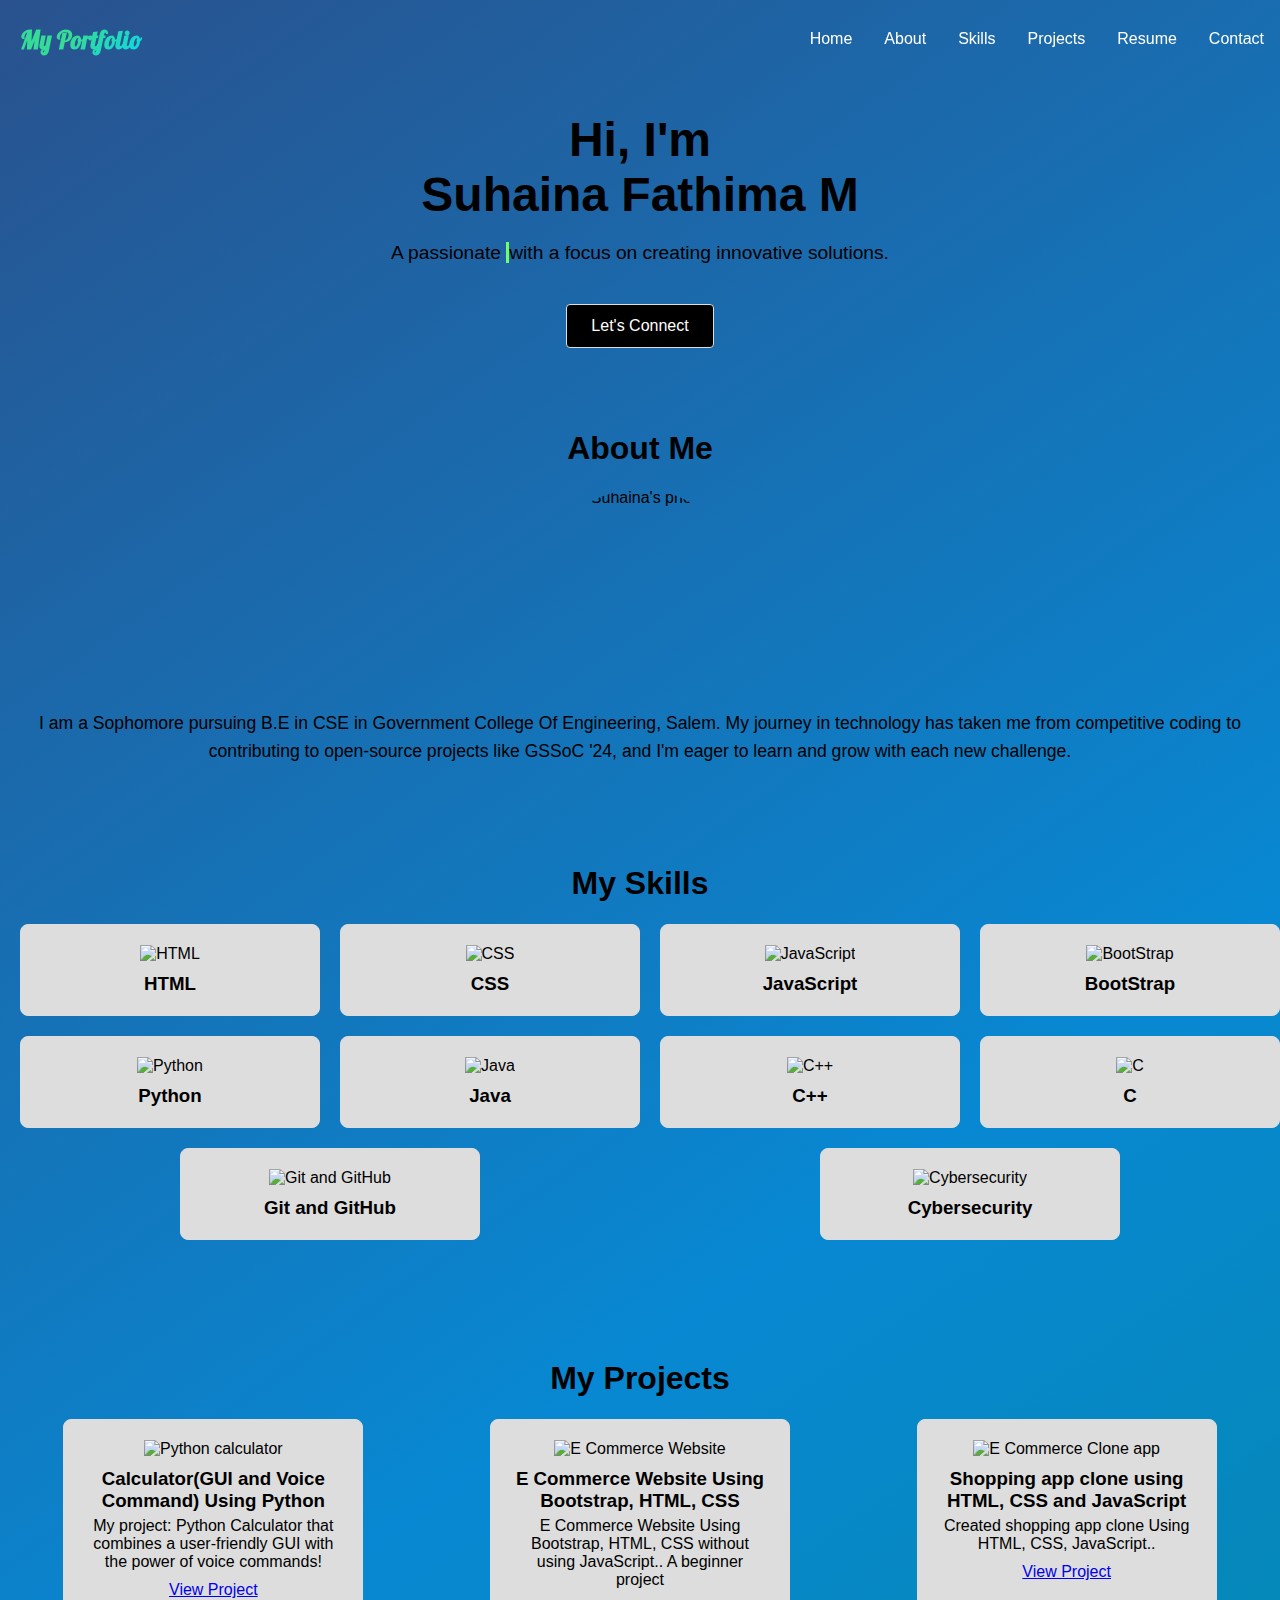
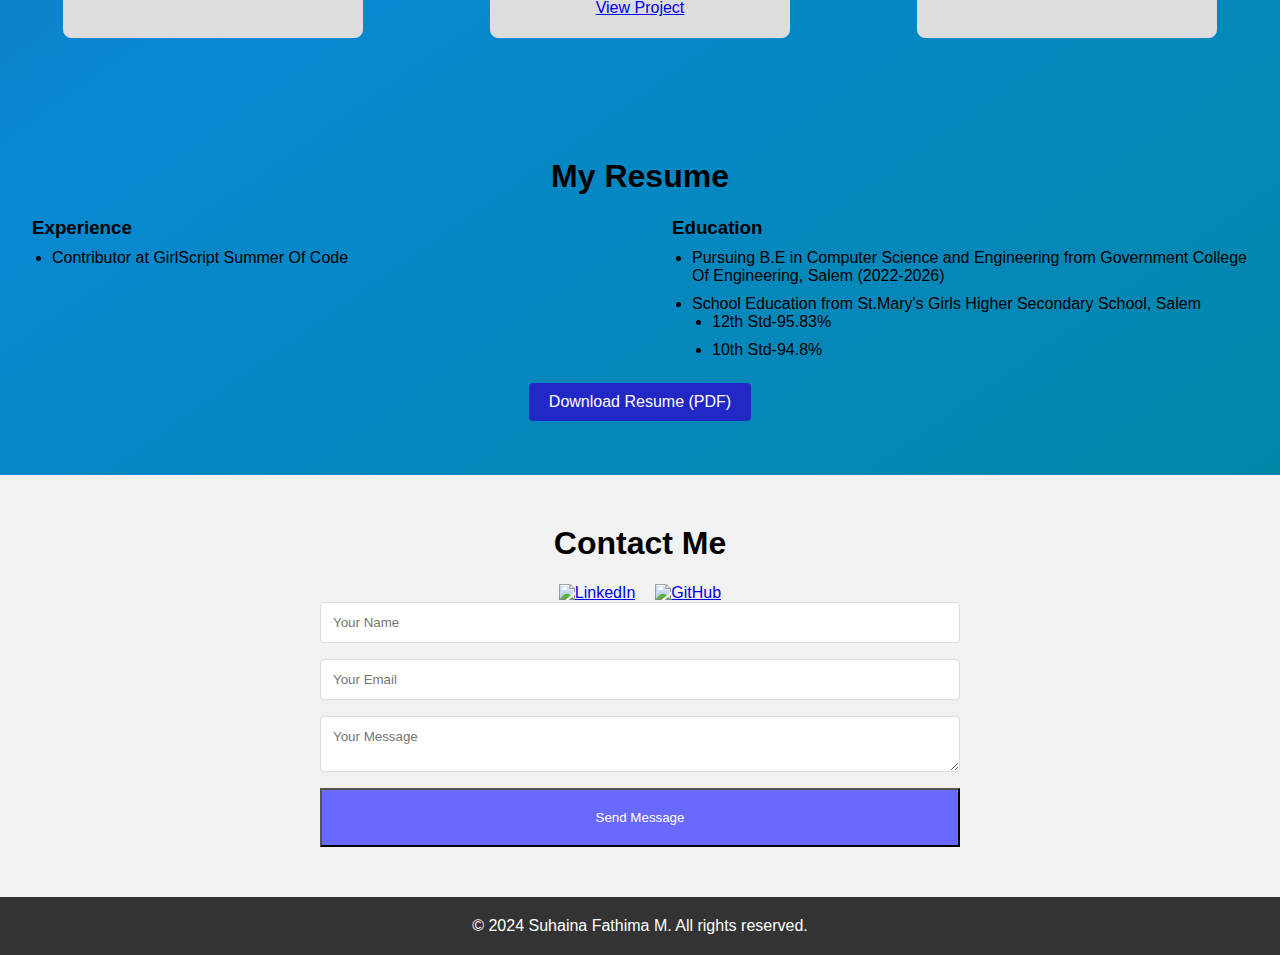
==== index.html @ 5a34ea76 "Add files via upload" ====
<!DOCTYPE html>
<html lang="en">
<head>
    <meta charset="UTF-8">
    <meta name="viewport" content="width=device-width, initial-scale=1.0">
    <link rel="stylesheet" href="style.css">
    <title>My Portfolio</title>
</head>
<body>
    <nav>
        <div class="logo">
            My Portfolio
        </div>
        <div class="navlink">
            <ul>
                <li><a href="#home">Home</a></li>
                <li><a href="#about">About</a></li>
                <li><a href="#skills">Skills</a></li>
                <li><a href="#projects">Projects</a></li>
                <li><a href="#resume">Resume</a></li>
                <li><a href="#contact">Contact</a></li>
            </ul>
        </div>
        <a href="#" class="btn">
            <span class="bar"></span>
            <span class="bar"></span>
            <span class="bar"></span>
        </a>

    </nav>

    <section id="home" class="hero">
        <h1>Hi, I'm <div class="typetext"> Suhaina Fathima M</div> </h1>
        <p>A passionate
                <span class="auto-type"></span>
                
            with a focus on creating innovative solutions.</p>
            <script src="https://unpkg.com/typed.js@2.1.0/dist/typed.umd.js"></script>
            <script>
                var typed = new Typed(".auto-type",{
                    strings:["Web Developer","Python Developer"],
                    typeSpeed:150,
                    backSpeed:150,
                    loop:true,
                    showCursor: false
                })
            </script>
        <a href="#contact" class="butn">Let's Connect</a>
    </section>

    <section id="about" class="about-section">
        <h2>About Me</h2>
        <img src="./images/IMG_20230818_235801-removebg-preview.jpg" alt="Suhaina's photo"> 
        <p>
            I am a Sophomore pursuing B.E in CSE in Government College Of Engineering, Salem. My journey in technology has taken me from competitive coding to contributing to open-source projects like GSSoC '24, and I'm eager to learn and grow with each new challenge.

        </p>
    </section>

    <section id="skills" class="skills-section">
        <h2>My Skills</h2>
        <div class="skills-container">
            <div class="skill-item">
                <img src="https://kinsta.com/wp-content/uploads/2021/03/HTML-5-Badge-Logo.png" alt="HTML">
                <h3>HTML</h3>
            </div>
            <div class="skill-item">
                <img src="https://upload.wikimedia.org/wikipedia/commons/thumb/6/62/CSS3_logo.svg/800px-CSS3_logo.svg.png" alt="CSS">
                <h3>CSS</h3>
            </div>
            <div class="skill-item">
                <img src="https://www.freepnglogos.com/uploads/javascript-png/javascript-logo-transparent-logo-javascript-images-3.png" alt="JavaScript">
                <h3>JavaScript</h3>
            </div>
            <div class="skill-item">
                <img src="https://e7.pngegg.com/pngimages/439/345/png-clipart-bootstrap-logo-thumbnail-tech-companies.png" alt="BootStrap">
                <h3>BootStrap</h3>
            </div>
            <div class="skill-item">
                <img src="https://s3.dualstack.us-east-2.amazonaws.com/pythondotorg-assets/media/community/logos/python-logo-only.png" alt="Python">
                <h3>Python</h3>
            </div>
            <div class="skill-item">
                <img src="https://encrypted-tbn0.gstatic.com/images?q=tbn:ANd9GcQBGPSoU-n_H9DQkW44NJoOMw0jaSaifwkGDIB7THDGfw&s" alt="Java">
                <h3>Java</h3>
            </div>
            <div class="skill-item">
                <img src="https://upload.wikimedia.org/wikipedia/commons/thumb/1/18/ISO_C%2B%2B_Logo.svg/1822px-ISO_C%2B%2B_Logo.svg.png" alt="C++">
                <h3>C++</h3>
            </div>
            <div class="skill-item">
                <img src="https://upload.wikimedia.org/wikipedia/commons/1/19/C_Logo.png" alt="C">
                <h3>C</h3>
            </div>
            <div class="skill-item">
                <img src="https://e7.pngegg.com/pngimages/713/558/png-clipart-computer-icons-pro-git-github-logo-text-logo-thumbnail.png" alt="Git and GitHub">
                <h3>Git and GitHub</h3>
            </div>
            <div class="skill-item">
                <img src="https://cdn.vectorstock.com/i/500p/48/11/cyber-security-logo-with-shield-vector-21344811.jpg" alt="Cybersecurity">
                <h3>Cybersecurity</h3>
            </div>
        </div>

    </section>

    <section id="projects" class="project-section">
        <h2>
            My Projects
        </h2>
        <div class="project-container">
            <div class="project-item">
                <img src="./images/Screenshot 2024-05-18 2039261.png" alt="Python calculator">
                <h3>Calculator(GUI and Voice Command) Using Python</h3>
                <p> My project: Python Calculator that combines a user-friendly GUI with the power of voice commands!</p>
                <a href="https://github.com/SuhainaFathimaM/Calculator-GUI-and-Voice-Command-" class="butn">View Project</a>
            </div>
            <div class="project-item">
                <img src="./images/Screenshot 2024-05-18 2100241.png" alt="E Commerce Website">
                <h3>E Commerce Website Using Bootstrap, HTML, CSS</h3>
                <p> E Commerce Website Using Bootstrap, HTML, CSS without using JavaScript.. A beginner project</p>
                <a href="https://github.com/SuhainaFathimaM/E-Commerce" class="butn">View Project</a>
            </div>
            <div class="project-item">
                <img src="./images/Screenshot 2024-05-18 211050.png" alt="E Commerce Clone app">
                <h3>Shopping app clone using HTML, CSS and JavaScript</h3>
                <p>Created shopping app clone Using HTML, CSS, JavaScript..</p>
                <a href="https://github.com/SuhainaFathimaM/my-App" class="butn">View Project</a>
            </div>
        </div>

    </section>

    <section id="resume" class="resume-section">
        <h2>My Resume</h2>
        <div class="resume-content">
            <div class="resume-column">
                <h3>Experience</h3>
                <ul>
                    <li>Contributor at GirlScript Summer Of Code 
                    </li>
                </ul>
            </div>
            <div class="resume-column">
                <h3>Education</h3>
                <ul>
                    <li>Pursuing B.E in Computer Science and Engineering from Government College Of Engineering, Salem (2022-2026)</li>
                    <li>School Education from St.Mary's Girls Higher Secondary School, Salem 
                        <ul>
                            <li>
                                12th Std-95.83%
                            </li>
                            <li>
                                10th Std-94.8%
                            </li>
                        </ul>
                    </li>
                </ul>
            </div>
        </div>
        <div class="download-button-container"> <a href="https://drive.google.com/file/d/1L2SFb3WixmVPnbJpwz75qmsuZau4795y/view?usp=sharing" download="resume.pdf" class="download-button">Download Resume (PDF)</a> </div> 
    </section>

    <section id="contact" class="contact-section">
        <h2>Contact Me</h2>
        <div class="social-links">
            <a href="https://www.linkedin.com/in/suhaina-fathima-m/" target="_blank"><img src="https://cdn-icons-png.flaticon.com/512/174/174857.png" alt="LinkedIn"></a>
            <a href="https://github.com/SuhainaFathimaM" target="_blank"><img src="https://cdn-icons-png.flaticon.com/512/25/25231.png" alt="GitHub"></a>
        </div>
        <form class="contact-form" action="https://api.web3forms.com/submit" method="POST">
            <input type="hidden" name="access_key" value="09373d24-75a1-4a33-8cbe-cde444681b3e">
            <input type="text" id="name" name="name" placeholder="Your Name" required>
            <input type="email" id="email" name="email" placeholder="Your Email" required>
            <textarea id="message" name="message" placeholder="Your Message" required></textarea>
            <button type="submit">Send Message</button>
        </form>
    </section>

    <footer>
        <p>© 2024 Suhaina Fathima M. All rights reserved.</p>
    </footer>


    <script>
        const btn = document.getElementsByClassName('btn')[0];
        const nav = document.getElementsByClassName('navlink')[0];

        btn.addEventListener('click', () => {
            nav.classList.toggle('active');
        });

    </script>
    
</body>
</html>
---- style.css ----
@import url('https://fonts.googleapis.com/css2?family=Lobster&display=swap');
*{
    font-family: 'Franklin Gothic Medium', 'Arial Narrow', Arial, sans-serif;
    box-sizing: border-box;
    margin: 0;
    padding: 0;
}
body {
    background-image: linear-gradient(to right bottom, #29528e,#0888d2,#008793,#00bf72,#a8eb12);
    background-size: 400% 400%;
    background-attachment: fixed;
    background-repeat: no-repeat;
    animation: animateBg 2s ease infinite;
}
@keyframes animateBg {
    0%{
        background-position: 0%;
    }
    50%{
        background-position: 100%;
    }
    100%{
        background-position: 0%;
    }
    
}
.logo {
    font-size: 25px;
    font-weight: bolder;
    margin-left: 20px;
    color: transparent;            
    font-family:'Lobster',cursive;
    display: flex;
    background: rgb(53, 219, 164);
    background: linear-gradient(140deg,rgb(53, 219, 150) 9%,rgba(0,212,255,1)20%, #ecec5d 60%);
    background-clip: text;
    background-size: 500% 500%;
    animation: textanim 2s ease infinite;
}
@keyframes textanim {
0%{
    background-position: 0%;
}            
50%{
    background-position: 100%;

}
100%{
    background-position: 0%;
}
}
nav{
    display: flex;
    justify-content: space-between;
    align-items: center;
    height: 80px;
    line-height: 80px;
    text-align: center;
    position: sticky;
    top: 0px;
    z-index: 10;
}
nav ul{
    display: flex; 
}
nav ul li{
    list-style: none;
}
.navlink ul li a{
    color: white;
    padding: 0 16px;
    text-decoration: none;
    display: block;
}
li::after{
    content: '';
    margin: auto;
    display: block;
    height: 2px;
    width: 0%;
    background-color: transparent;
    transition: all 0.5s ease;
}
nav ul li:hover::after{
    width: 100%;
    background: black;
}
nav ul li:hover{
    background: rgb(130, 130, 238);
}
.btn{
    position: absolute;
    display: none;
    top: 25px;
    right: 25px;
    width: 35px;
    height: 25px;
    flex-direction: column;
    justify-content: space-between;
}
.bar{
    height: 3px;
    width: 100%;
    background: #fff;

}
.hero{
    
    height: 300px;
    display: flex;
    justify-content: center;
    align-items: center;
    flex-direction: column;
    text-align: center;
    color: #fff;
}
.hero h1{
    font-size: 3rem;
    color: black;
}
.typetext{
    width: 17ch;
    white-space: nowrap;
    overflow: hidden;
    animation: typing 3s steps(17), blink 0.5s step-end infinite alternate;
}
@keyframes typing{
    from{
        width: 0;
    }
}
@keyframes blink{
    50%{
        border: transparent;
    }
}
.hero p{
    font-size: 1.2rem;
    margin-top: 20px;
    margin-bottom: 20px;
    color: black;
}
.auto-type{
    color:#71ff69;
    border-right: 3px solid ;
}
h2{
    font-size: 2rem;
}
.hero .butn{
    background-color: black;
    color: white;
    padding: 12px 24px;
    border: none;
    border-radius: 4px;
    margin-top: 20px;
    text-decoration: none;
    border: 1px solid #ddd;
}
h2::after{
    content: '';
    margin: auto;
    display: block;
    height: 2px;
    width: 0%;
    background-color: transparent;
    transition: all 0.5s ease;
}
h2:hover::after{
    width: 20%;
    background: black;
}
.butn:hover{
    border: 3px solid gray;
}
.about-section{
    padding: 50px 0;
    text-align: center;
}
.about-section h2{
    margin-bottom: 20px;
}
.about-section p{
    line-height: 1.6;
    font-size: 1.1rem;
    margin:0 10px;
}
.about-section img{
    width: 200px;
    height: 200px;
    border-radius: 50%;
    margin: 20px auto;
    display: block;
}
.skills-section{
    padding: 50px 0;
}
.skills-section h2{
    text-align: center;
    margin-bottom: 20px;
}
.skills-container{
    display: flex;
    justify-content: space-around;
    flex-wrap: wrap;
}
.skill-item{
    background: #ddd;
    text-align: center;
    width: 300px;
    margin-left: 20px;
    margin-bottom: 20px;
    padding: 20px;
    border: 1px solid #ddd;
    border-radius: 8px;
}
.skill-item img{
    height: 80px;
    margin-bottom: 10px;
}
.project-section{
    padding: 50px 0;
}
.project-section h2{
    text-align: center;
    margin-bottom: 20px;
}
.project-container{
    display: flex;
    justify-content: space-around;
    flex-wrap: wrap;
}
.project-item{
    text-align: center;
    width: 300px;
    margin-bottom: 20px;
    padding: 20px;
    background: #ddd;
    border: 1px solid #ddd;
    border-radius: 8px;
}
.project-item img{
    width: 100%;
    height: 200px;
    object-fit: cover;
    margin-bottom: 10px;
}
.project-item h3{
    margin-bottom: 5px;

}
.project-item p{
    margin-bottom: 10px;
}
.resume-section{   
    padding: 50px 0;
    
}
.resume-section h2{
    text-align: center;
    margin-bottom: 20px;
}
.resume-content{
    display: flex;
    justify-content: space-around;
}
.resume-column{
    width: 45%;
}
.resume-column h3{
    margin-bottom: 10px;
}
.resume-column ul{
    list-style: disc;
    margin-left: 20px;

}
.resume-column li{
    margin-bottom: 8px;
}
.download-button-container{
    text-align: center;
}
.download-button {
    display: inline-block;
    padding: 10px 20px;
    background-color: #2228c5;
    color: white;
    text-align: center;
    text-decoration: none;
    display: inline-block;
    font-size: 16px;
    margin: 4px 2px;
    border-radius: 4px;
    cursor: pointer; 
}
.contact-section{
    padding: 50px 0;
    background: #f2f2f2;
}
.contact-section h2{
    text-align: center;
    margin-bottom: 20px;
}
.contact-form{
    display: flex;
    flex-direction: column;
    width: 50%;
    margin: 0 auto;
}
.contact-form input,.contact-form textarea{
    padding: 12px;
    margin-bottom: 16px;
    border: 1px solid #ddd;
    border-radius: 4px;

}
.contact-form button{
    background: #6969ff;
    color: #fff;
    padding: 20px 0;
    text-align: center;

}
footer{
    background: #333;
    color: white;
    padding: 20px 0;
    text-align: center;
}
.social-links {
    display: flex;
    justify-content: center;
    margin-top: 20px;
}
.social-links a {
    margin: 0 10px;
    display: inline-block;
}
.social-links a img {
    width: 30px;
    height: 30px;
}
@media(max-width:600px){
    .btn{
        display: flex;
    }
    .navlink{
        display: none;
        width: 100%;
    }
    nav{
        flex-direction: column;
        align-items: flex-start;
    }
    .navlink ul{
        flex-direction: column;
        width: 100%;
    }
    .navlink ul li{
        text-align: center;
    }
    .navlink.active{
        display: flex;
        width: 100%;
        background: #00bf72;
        
    }
    .hero{
        height: 300px;
    }
    .skills-container{
        flex-direction: column;
        align-items: center;
    }
    .skill-item{
        width: 90%;
        margin-bottom: 10px;

    }
    .project-container{
        flex-direction: column;
        align-items: center;
    }
    .project-item{
        width: 90%;
        margin-bottom: 20px;
    }
    .resume-content{
        flex-direction: column;
    }
    .resume-column{
        width: 100%;
        margin-bottom: 20px;
    }
    .contact-form{
        width: 90%;
    }
    
}
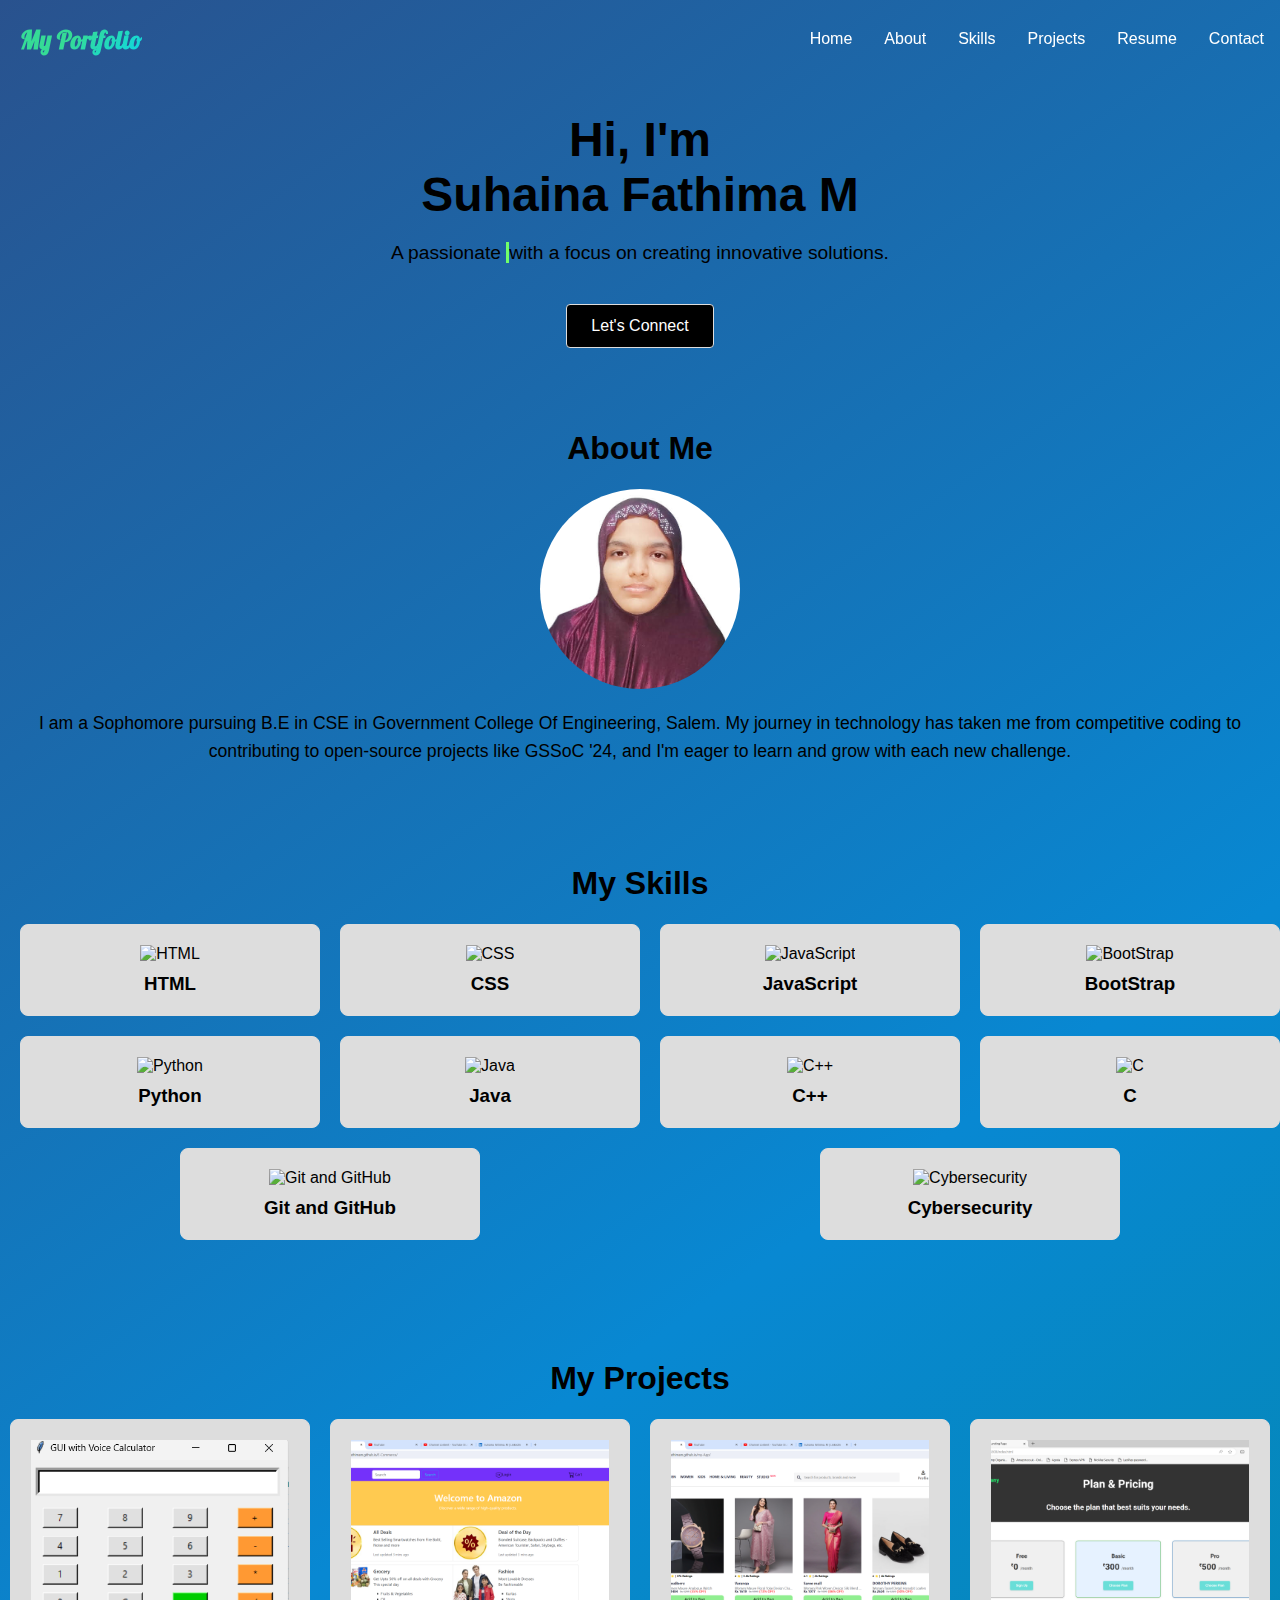
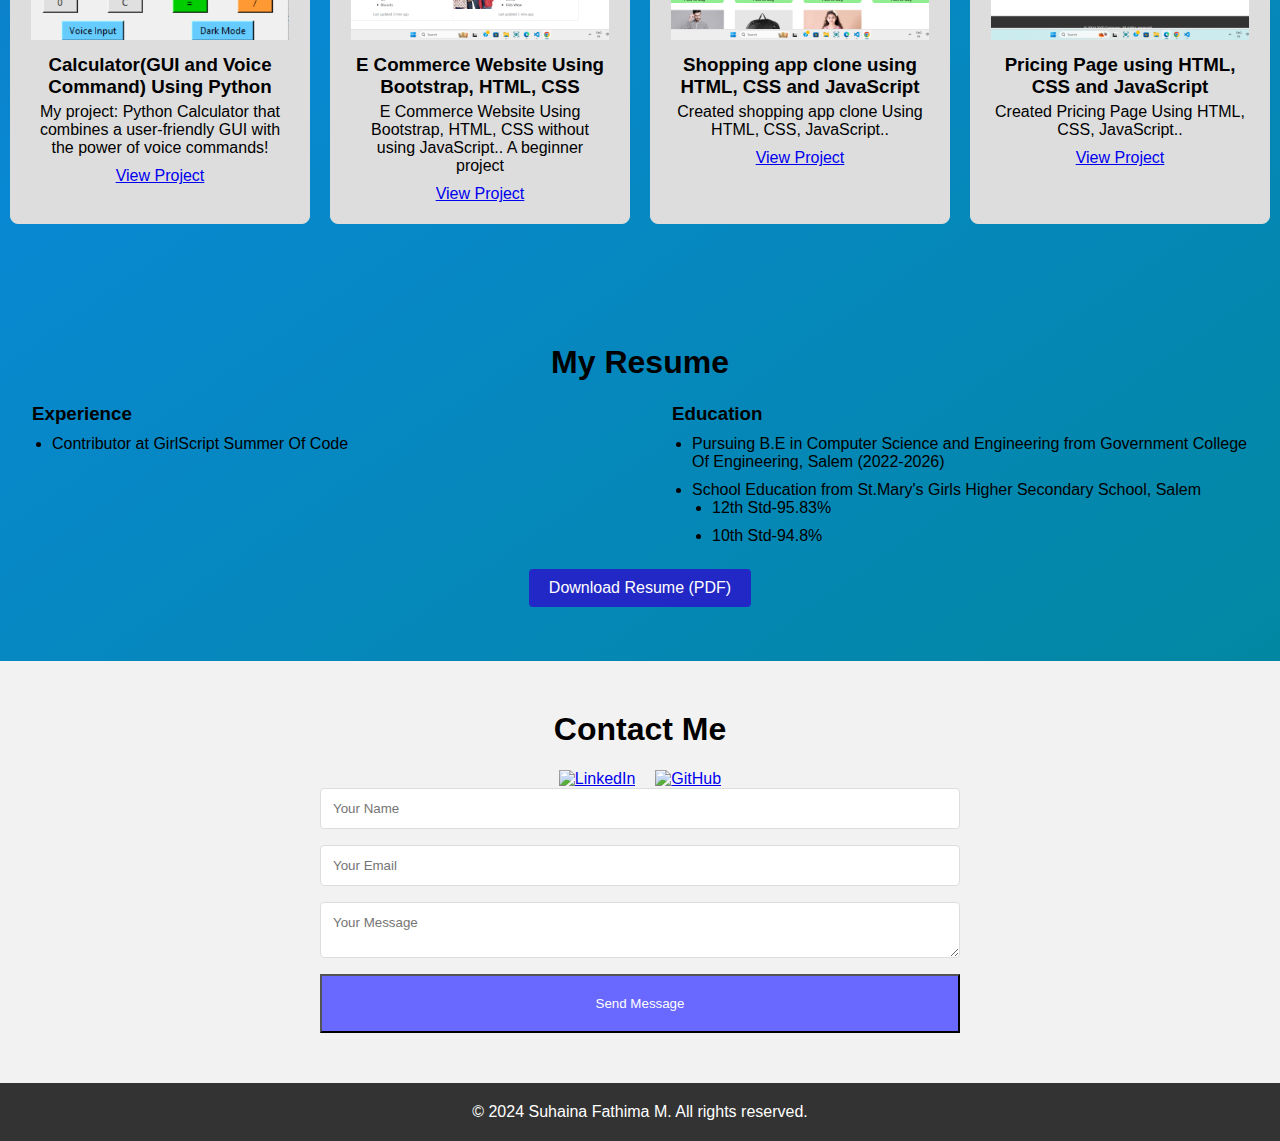
==== commit ae0b46b6: "Add files via upload" ====
--- a/index.html
+++ b/index.html
@@ -50,7 +50,7 @@
 
     <section id="about" class="about-section">
         <h2>About Me</h2>
-        <img src="./images/IMG_20230818_235801-removebg-preview.jpg" alt="Suhaina's photo"> 
+        <img src="./images/IMG_20230818_235801-removebg-preview.jpg" alt="photo"> 
         <p>
             I am a Sophomore pursuing B.E in CSE in Government College Of Engineering, Salem. My journey in technology has taken me from competitive coding to contributing to open-source projects like GSSoC '24, and I'm eager to learn and grow with each new challenge.
 
@@ -126,6 +126,12 @@
                 <h3>Shopping app clone using HTML, CSS and JavaScript</h3>
                 <p>Created shopping app clone Using HTML, CSS, JavaScript..</p>
                 <a href="https://github.com/SuhainaFathimaM/my-App" class="butn">View Project</a>
+            </div>
+            <div class="project-item">
+                <img src="./images/Screenshot 2024-05-20 173621.png" alt="Pricing Page">
+                <h3>Pricing Page using HTML, CSS and JavaScript</h3>
+                <p>Created Pricing Page Using HTML, CSS, JavaScript..</p>
+                <a href="https://github.com/SuhainaFathimaM/pricingpage" class="butn">View Project</a>
             </div>
         </div>
 
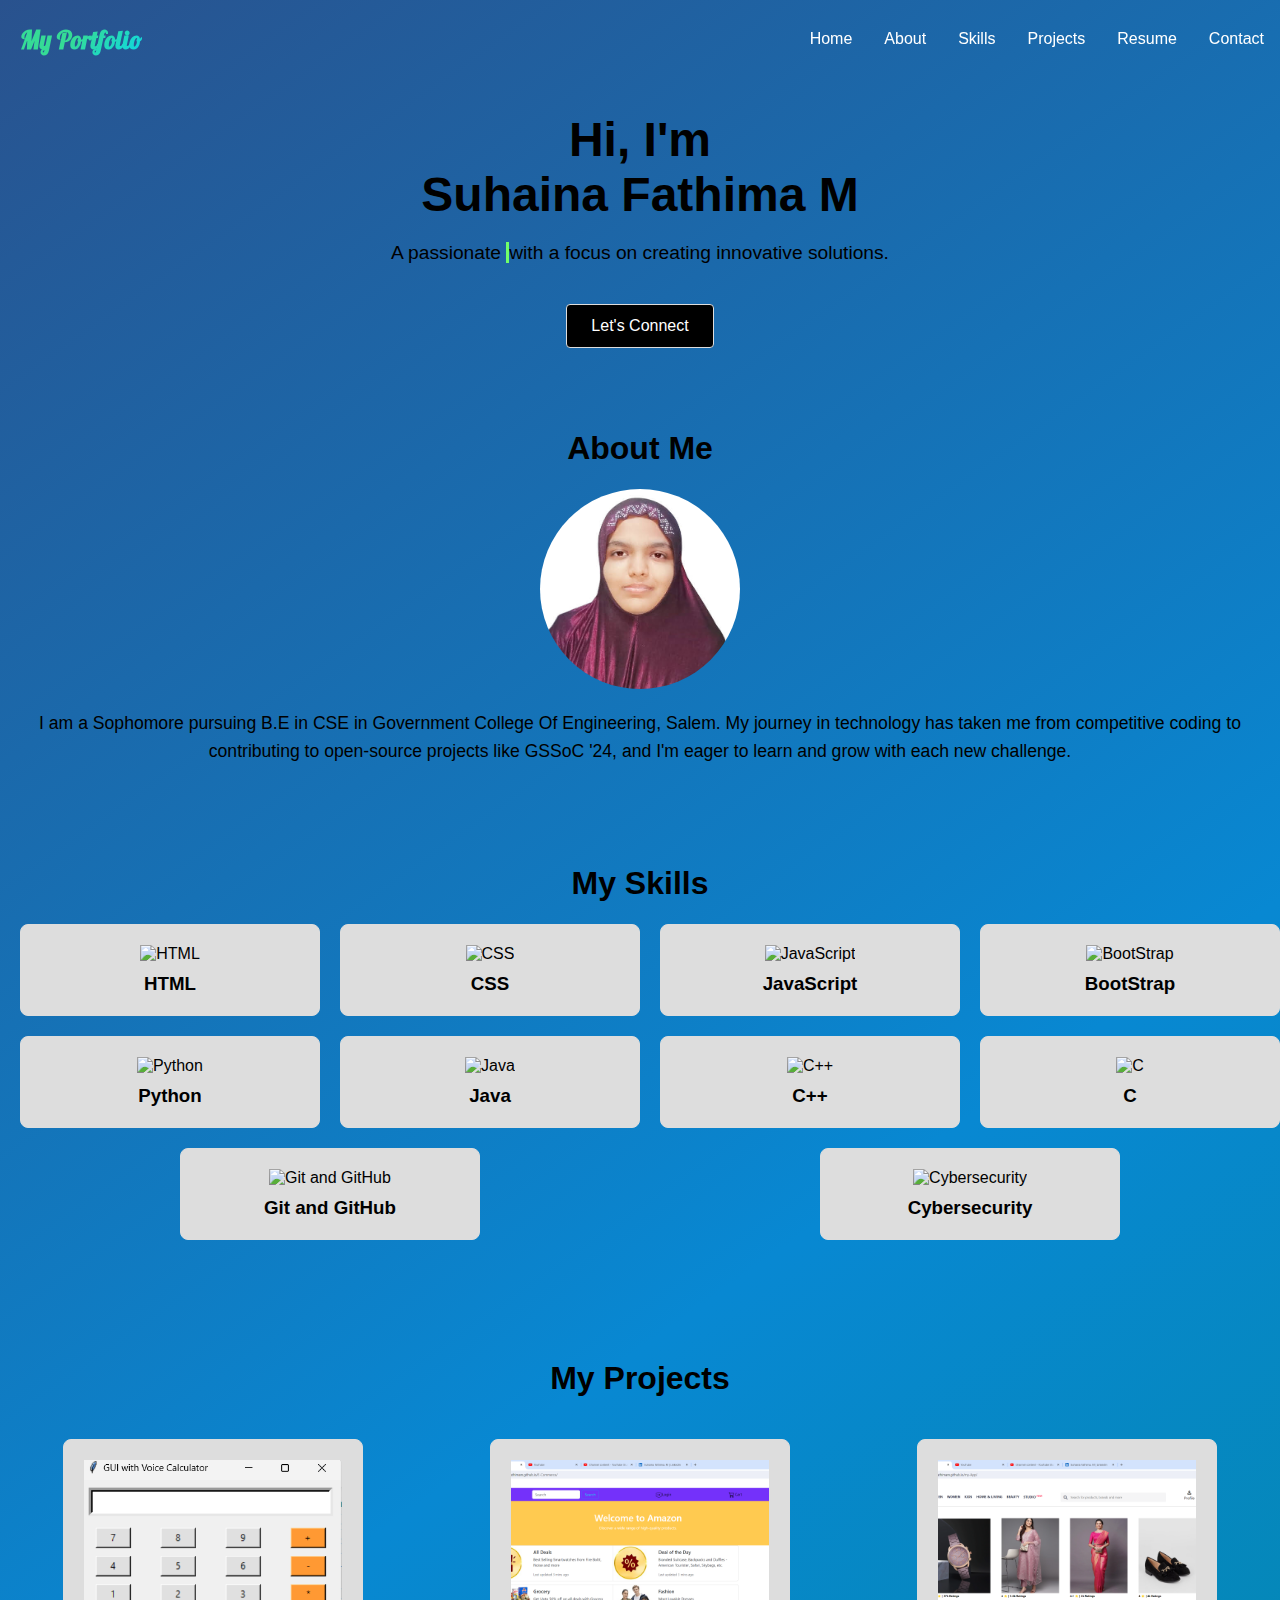
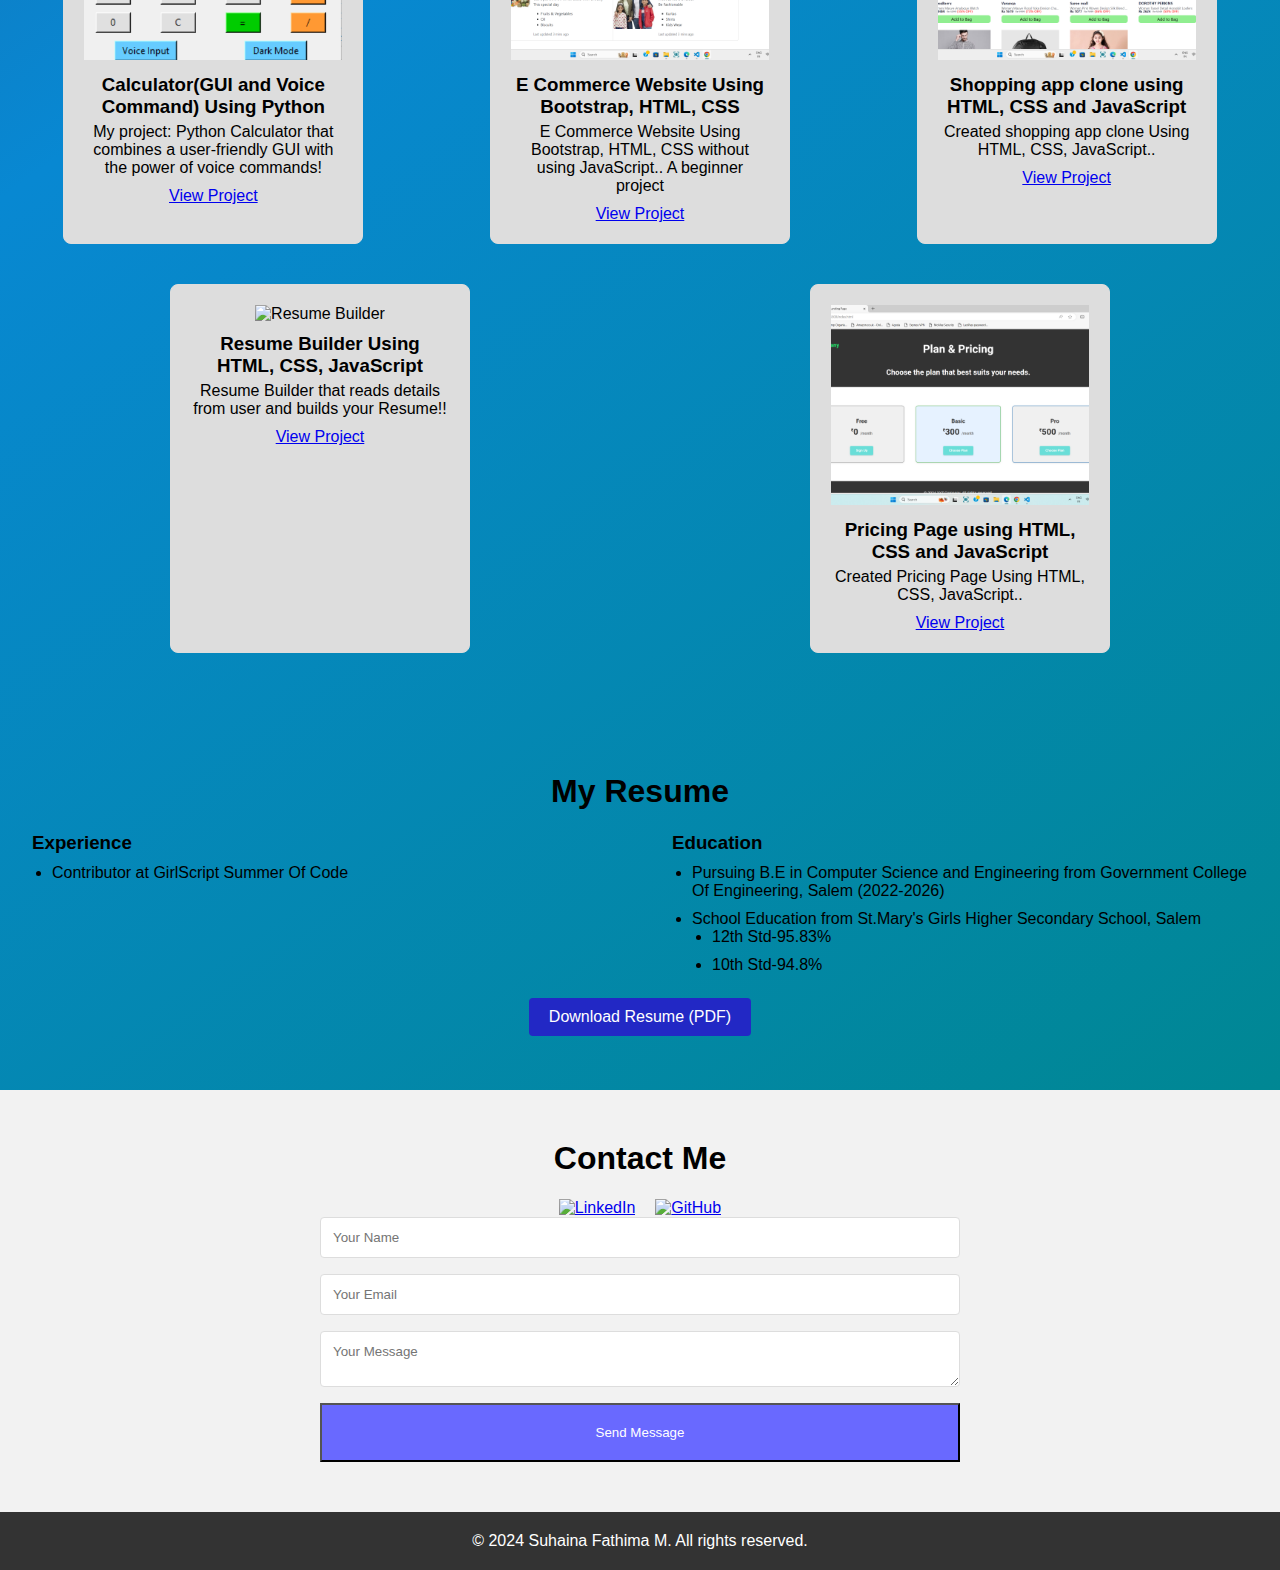
==== commit cb6039a7: "Add files via upload" ====
--- a/index.html
+++ b/index.html
@@ -128,11 +128,19 @@
                 <a href="https://github.com/SuhainaFathimaM/my-App" class="butn">View Project</a>
             </div>
             <div class="project-item">
+                <img src="./images/Screenshot 2024-05-22 162233.png" alt="Resume Builder">
+                <h3>Resume Builder Using HTML, CSS, JavaScript</h3>
+                <p> Resume Builder that reads details from user and builds your Resume!!</p>
+                <a href="https://github.com/SuhainaFathimaM/ResumeBuilder" class="butn">View Project</a>
+            </div>
+            <div class="project-item">
                 <img src="./images/Screenshot 2024-05-20 173621.png" alt="Pricing Page">
                 <h3>Pricing Page using HTML, CSS and JavaScript</h3>
                 <p>Created Pricing Page Using HTML, CSS, JavaScript..</p>
                 <a href="https://github.com/SuhainaFathimaM/pricingpage" class="butn">View Project</a>
             </div>
+            
+            
         </div>
 
     </section>
--- a/style.css
+++ b/style.css
@@ -234,7 +234,7 @@
 .project-item{
     text-align: center;
     width: 300px;
-    margin-bottom: 20px;
+    margin: 20px;
     padding: 20px;
     background: #ddd;
     border: 1px solid #ddd;
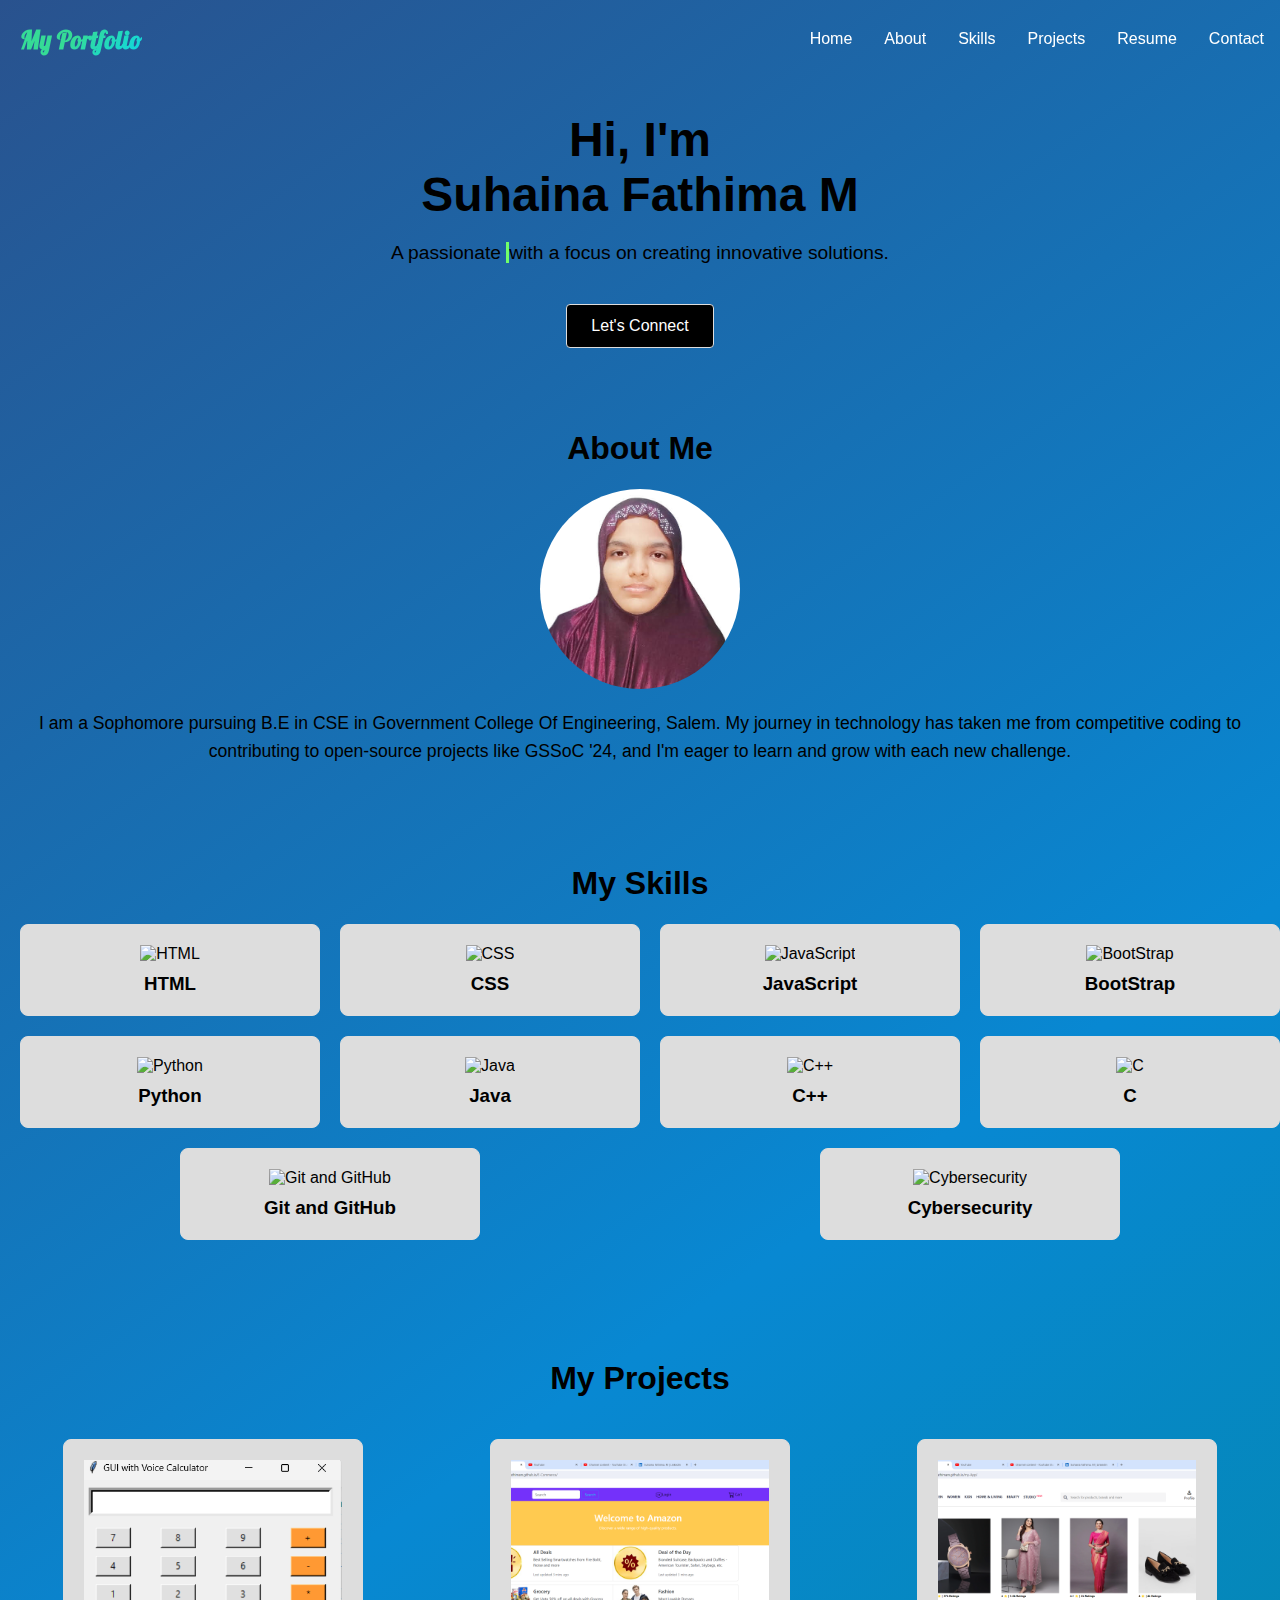
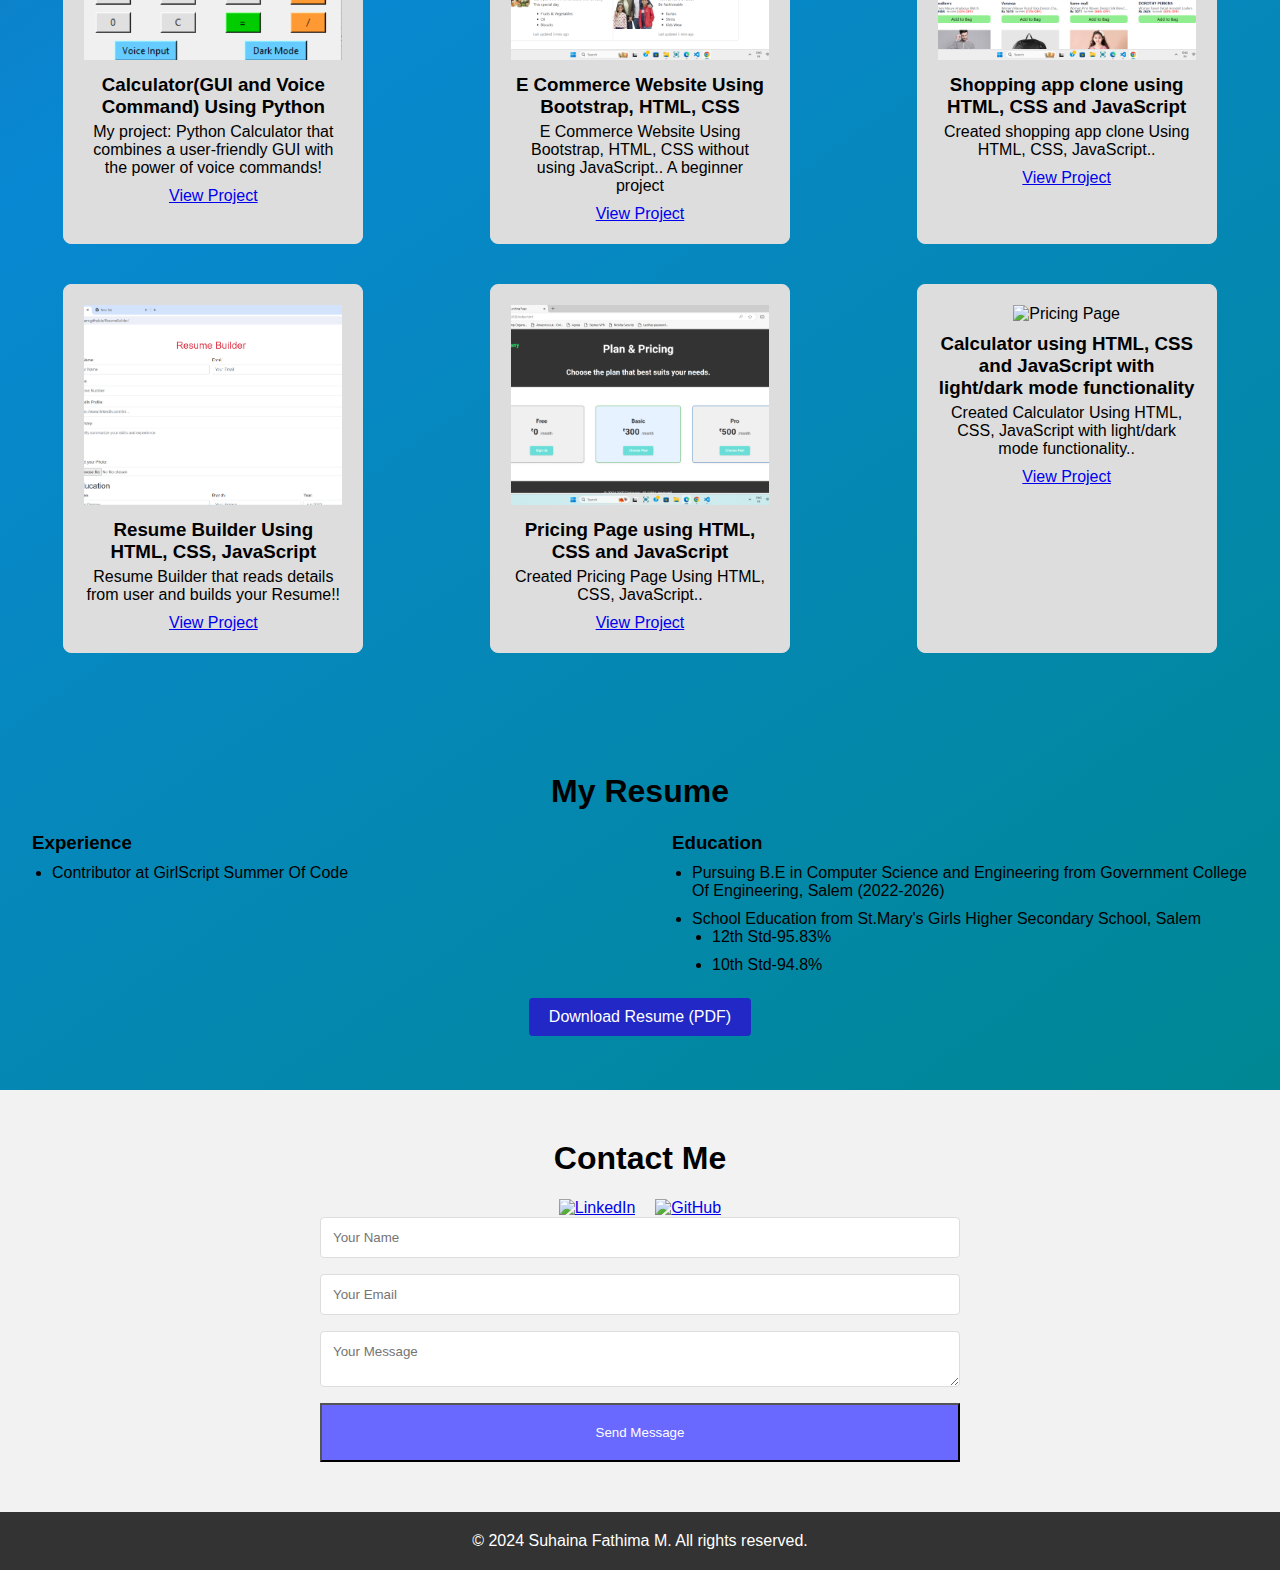
==== commit 9a993cd2: "Add files via upload" ====
--- a/index.html
+++ b/index.html
@@ -139,6 +139,12 @@
                 <p>Created Pricing Page Using HTML, CSS, JavaScript..</p>
                 <a href="https://github.com/SuhainaFathimaM/pricingpage" class="butn">View Project</a>
             </div>
+            <div class="project-item">
+                <img src="./images/Screenshot 2024-05-24 194534.png" alt="Pricing Page">
+                <h3>Calculator using HTML, CSS and JavaScript with light/dark mode functionality</h3>
+                <p>Created Calculator Using HTML, CSS, JavaScript with light/dark mode functionality..</p>
+                <a href="https://github.com/SuhainaFathimaM/calculator" class="butn">View Project</a>
+            </div>
             
             
         </div>
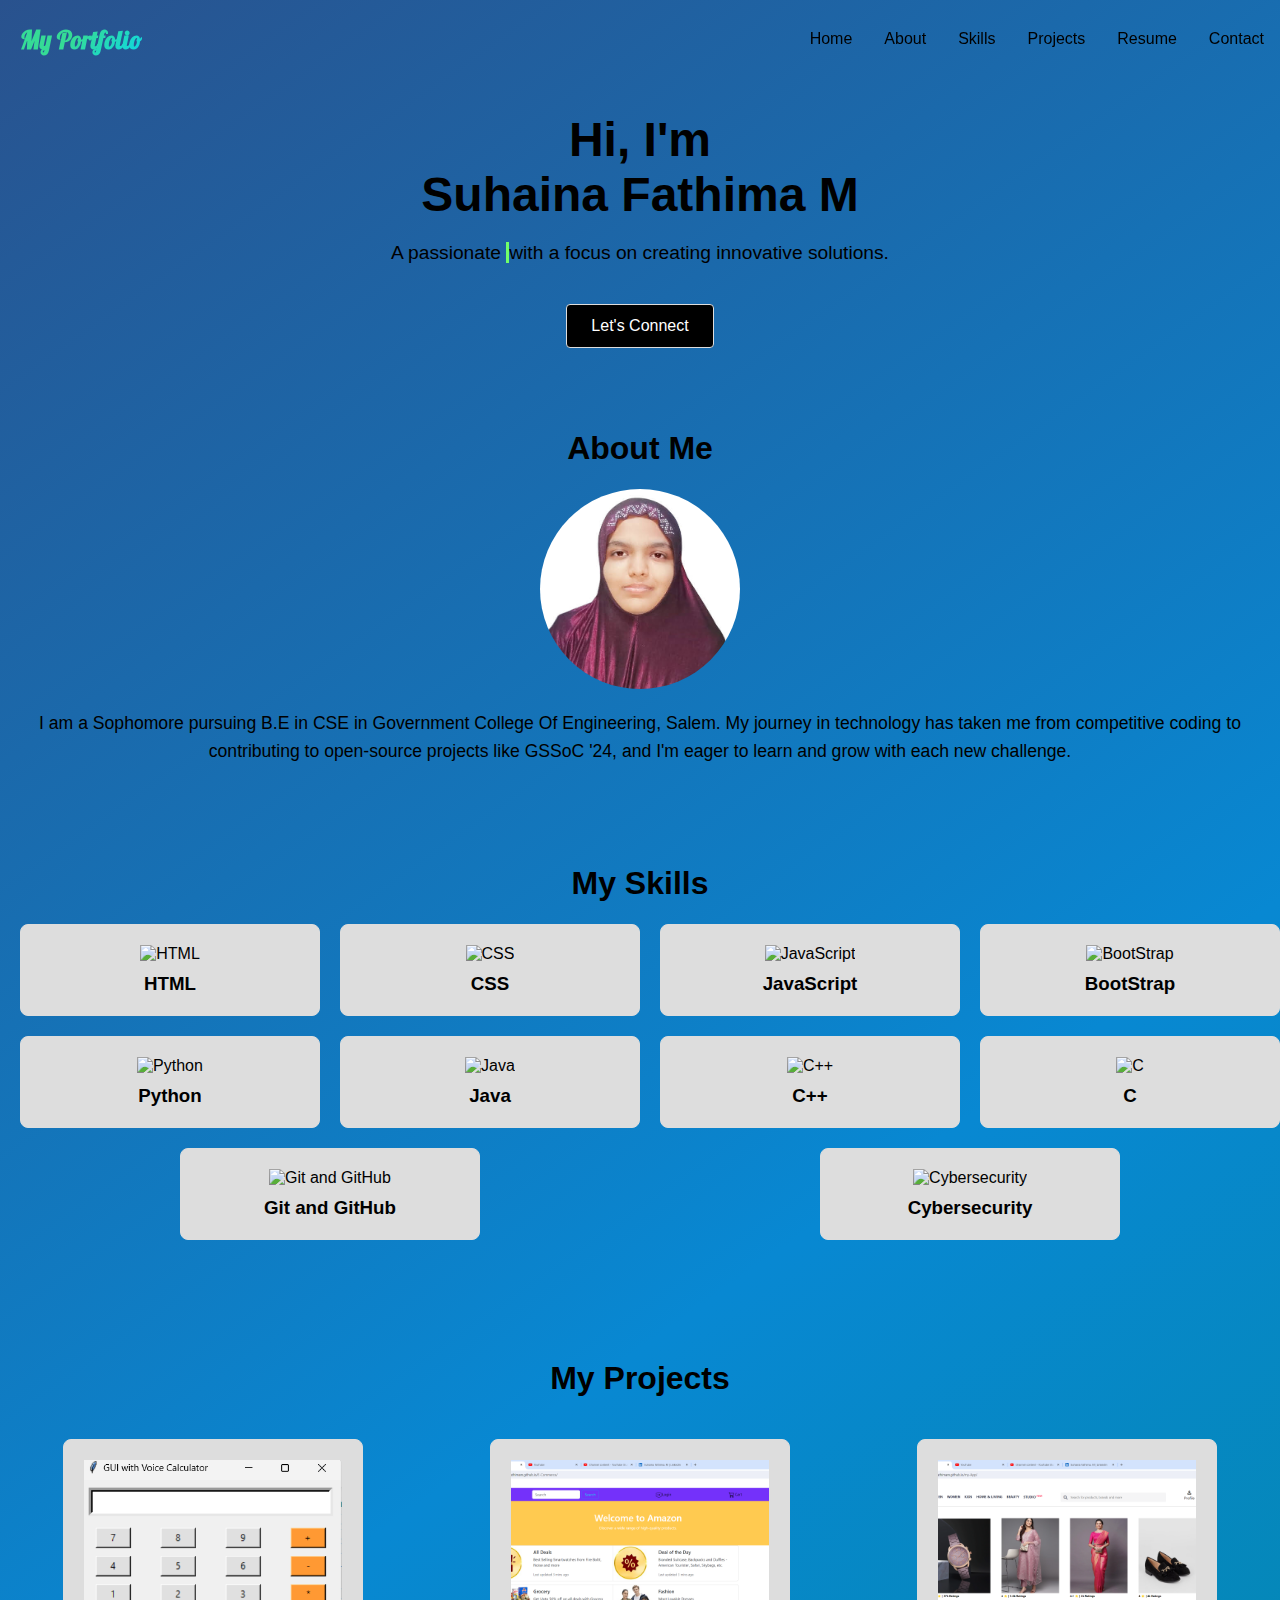
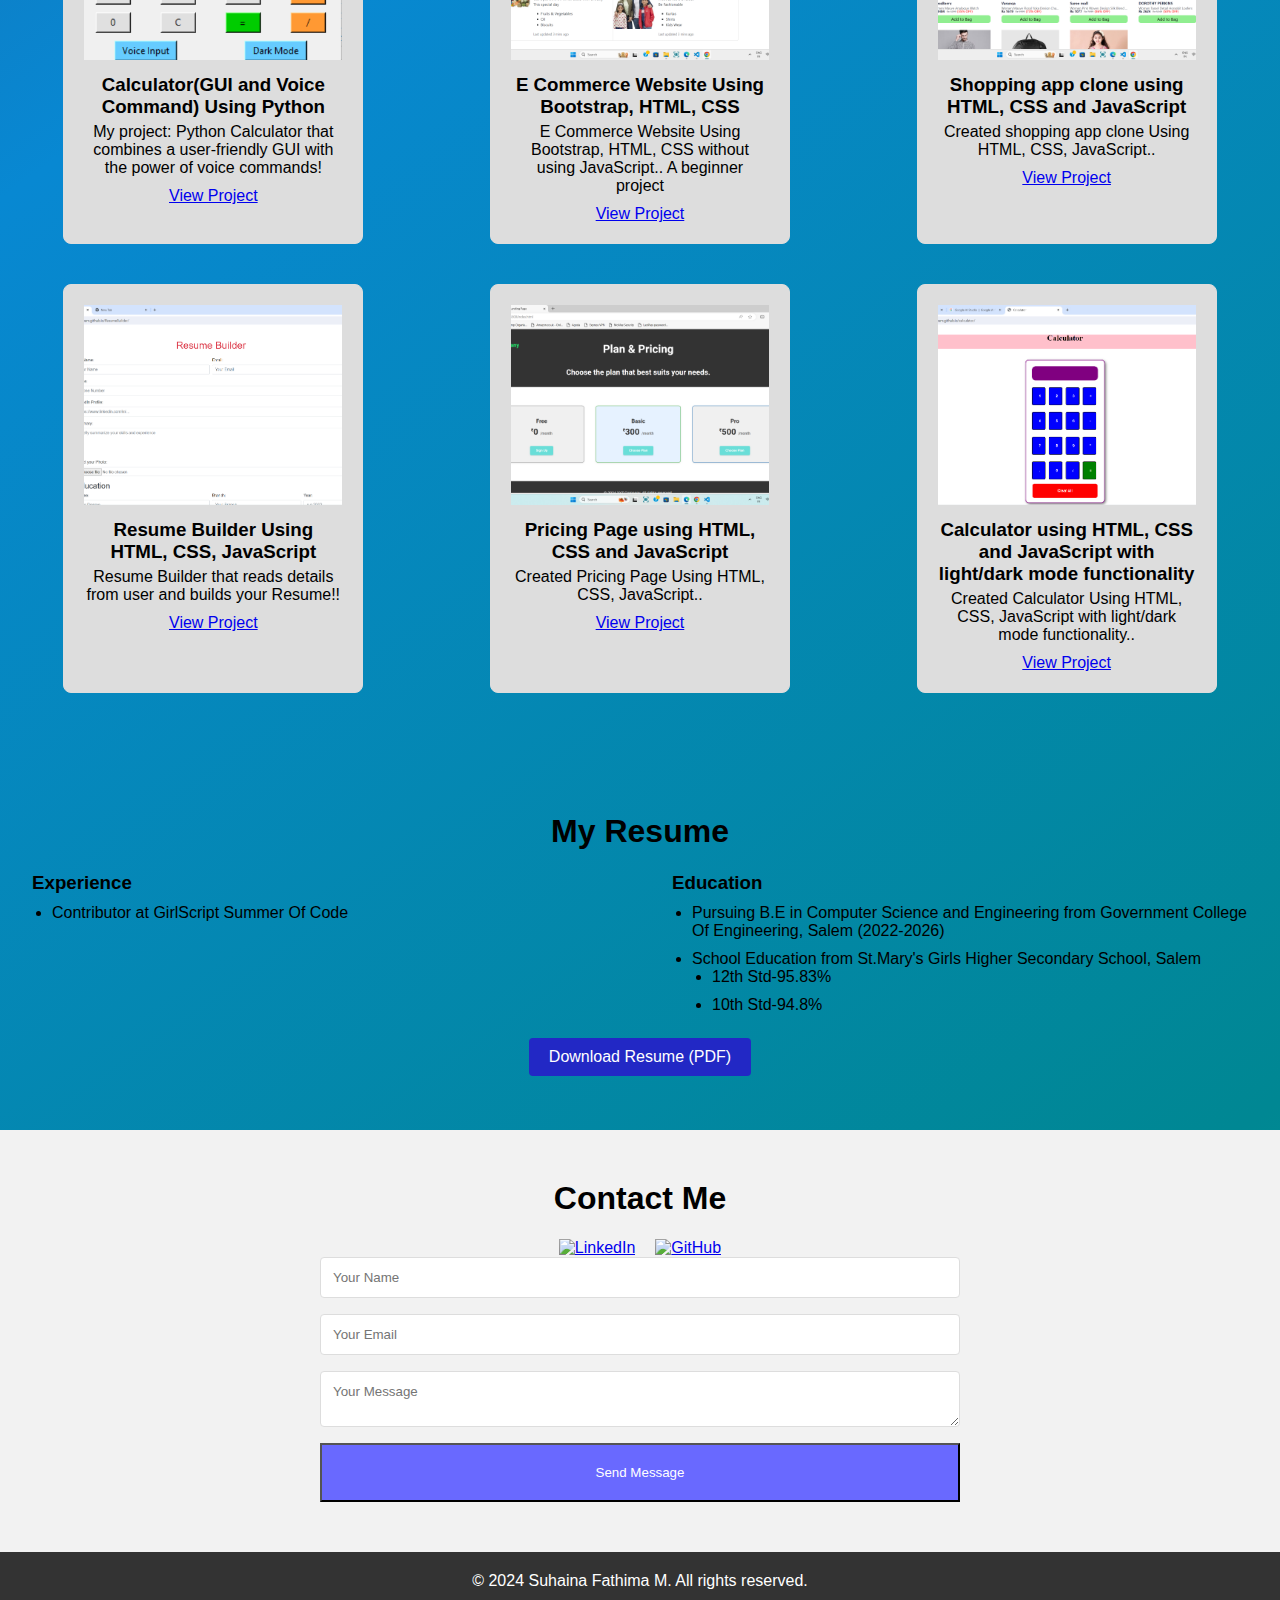
==== commit a9888c46: "Update index.html" ====
--- a/index.html
+++ b/index.html
@@ -38,7 +38,7 @@
             <script src="https://unpkg.com/typed.js@2.1.0/dist/typed.umd.js"></script>
             <script>
                 var typed = new Typed(".auto-type",{
-                    strings:["Web Developer","Python Developer"],
+                    strings:["Web Developer","Python Developer","Frontend Developer"],
                     typeSpeed:150,
                     backSpeed:150,
                     loop:true,
@@ -212,4 +212,4 @@
     </script>
     
 </body>
-</html>+</html>
--- a/style.css
+++ b/style.css
@@ -68,7 +68,7 @@
     list-style: none;
 }
 .navlink ul li a{
-    color: white;
+    color: black;
     padding: 0 16px;
     text-decoration: none;
     display: block;
@@ -398,4 +398,4 @@
         width: 90%;
     }
     
-}+}
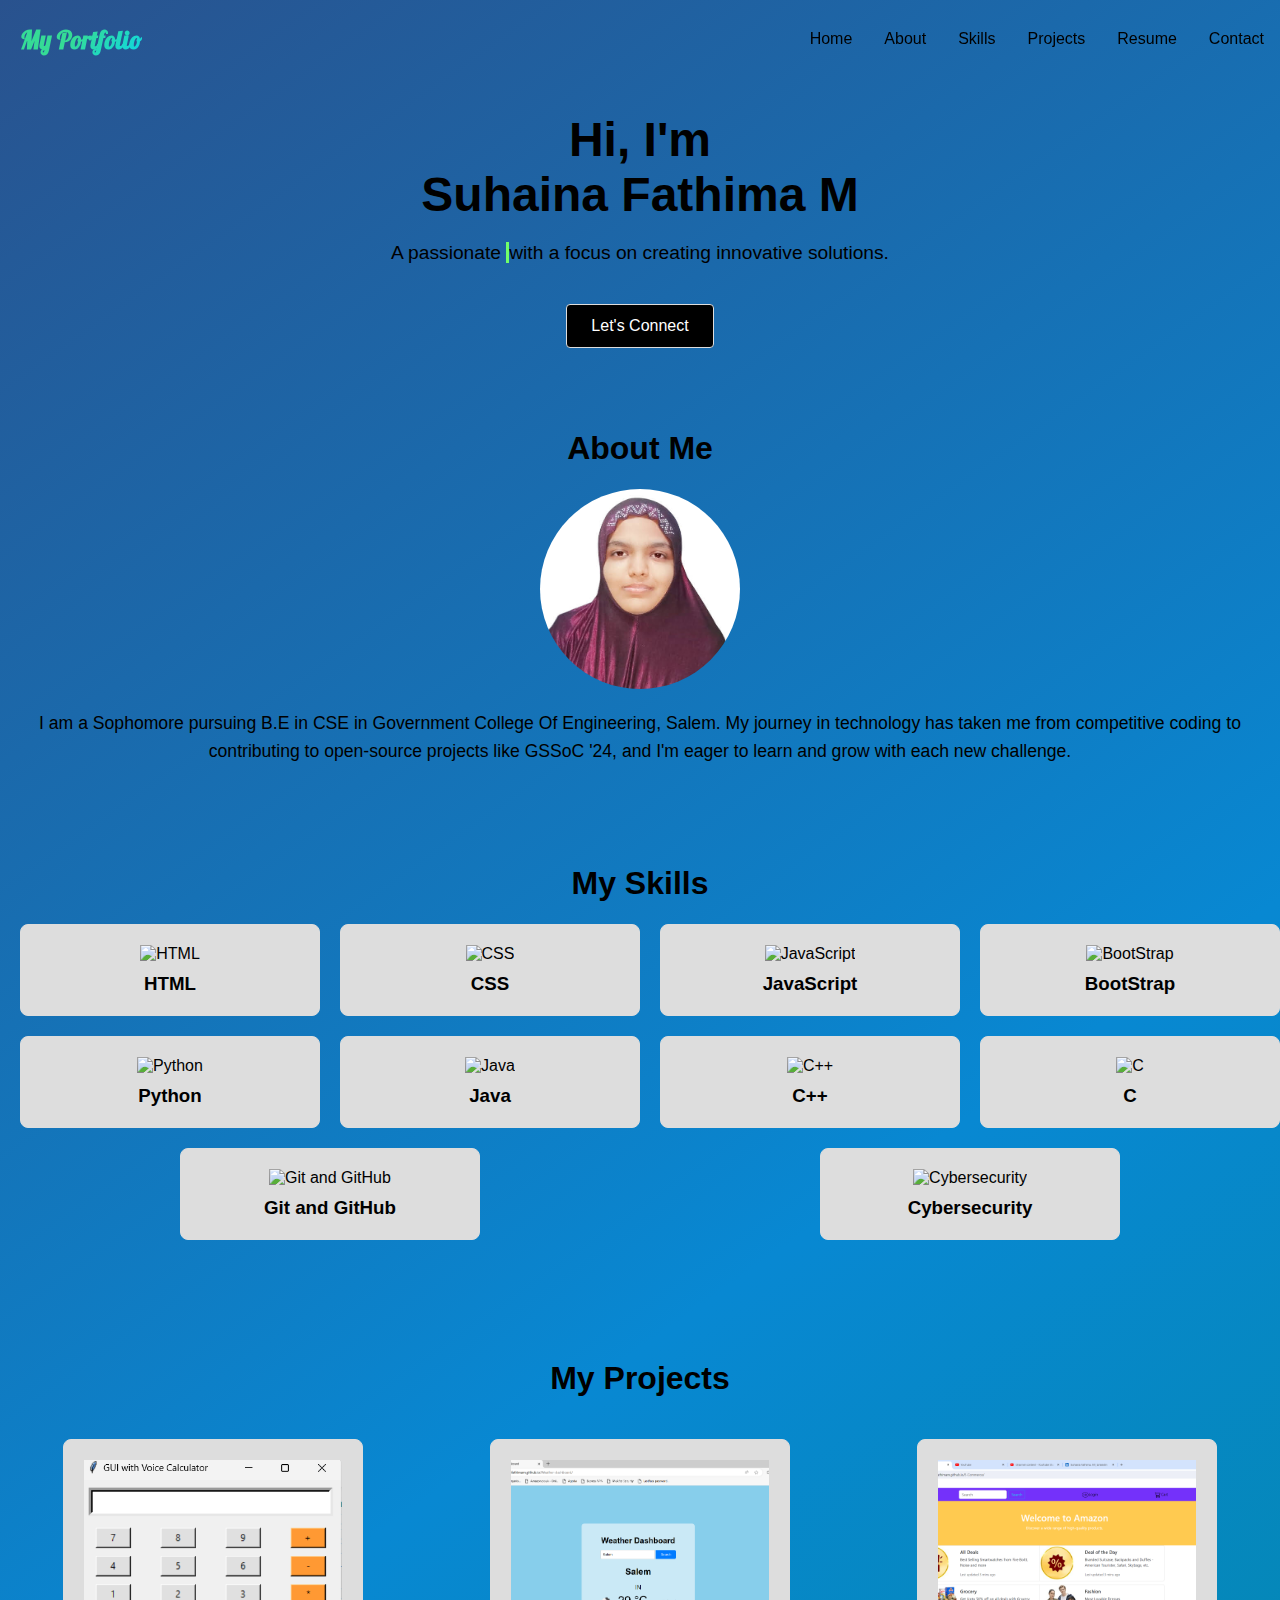
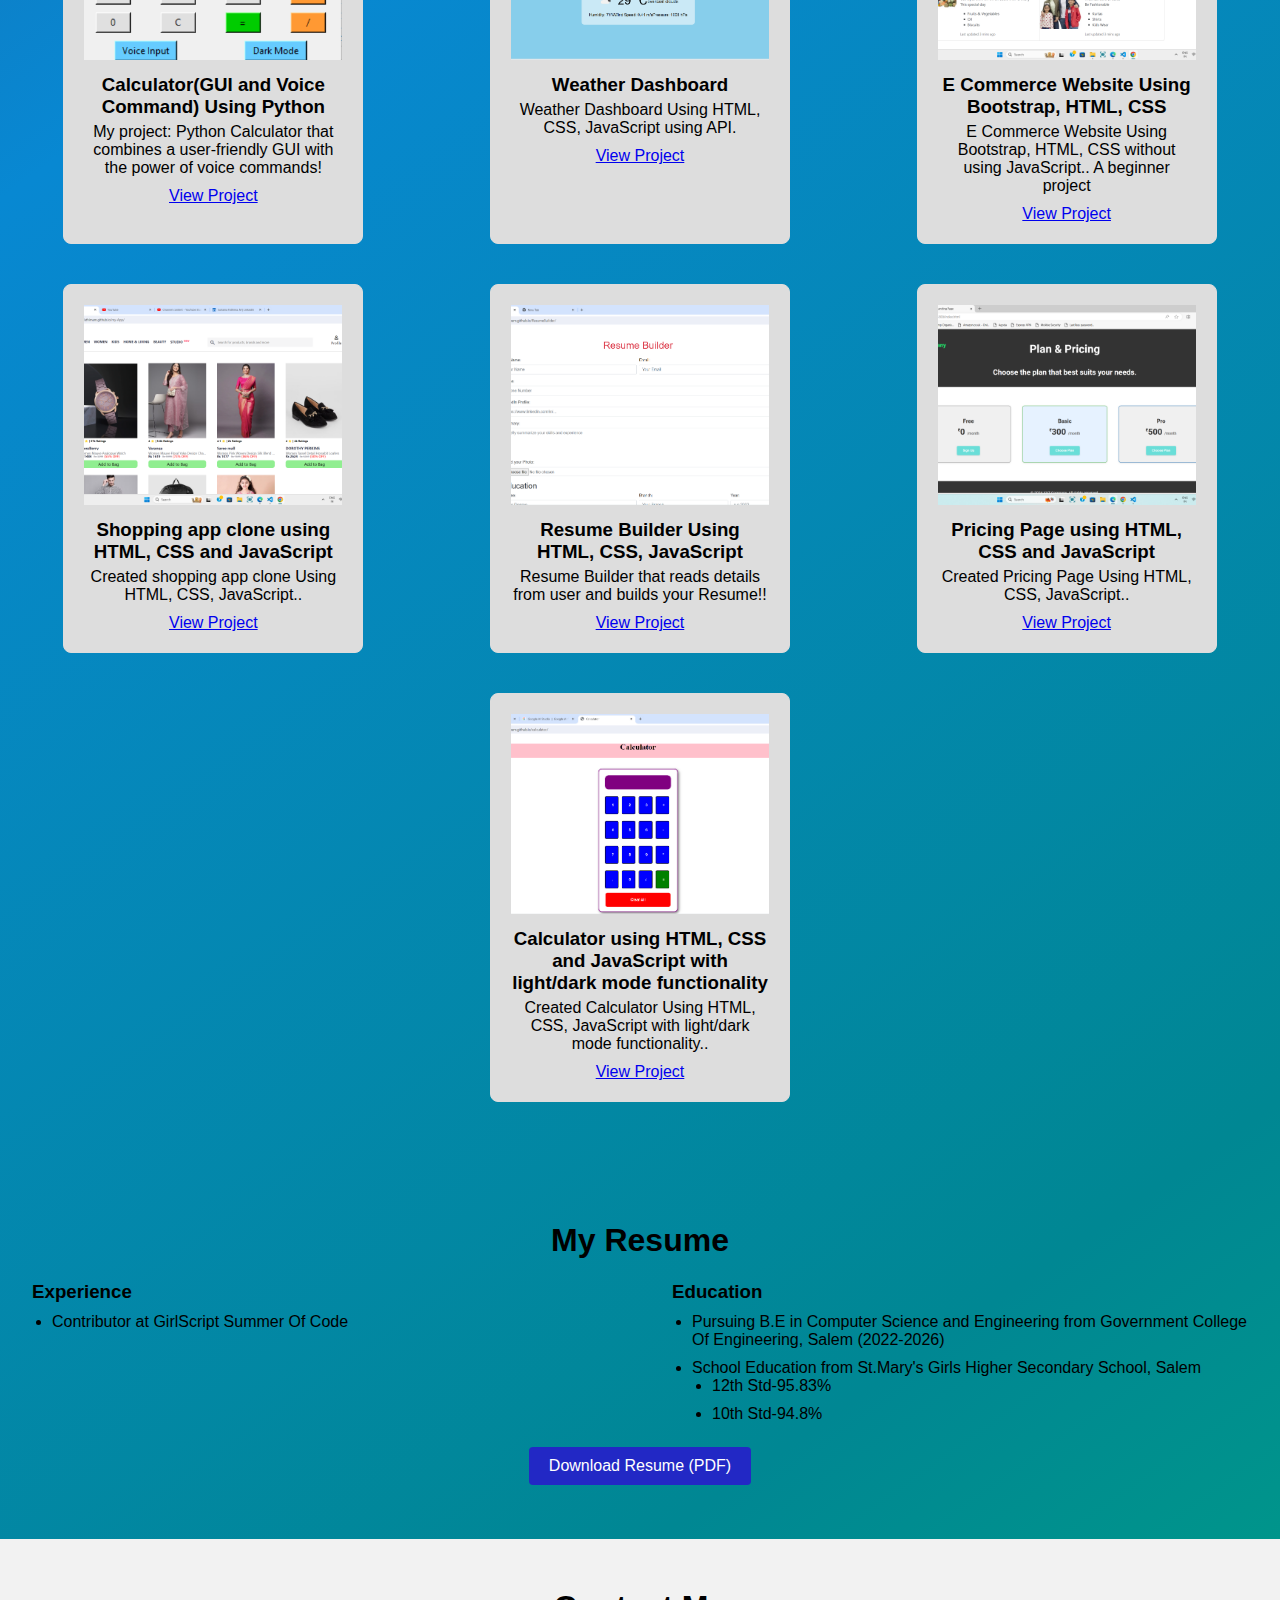
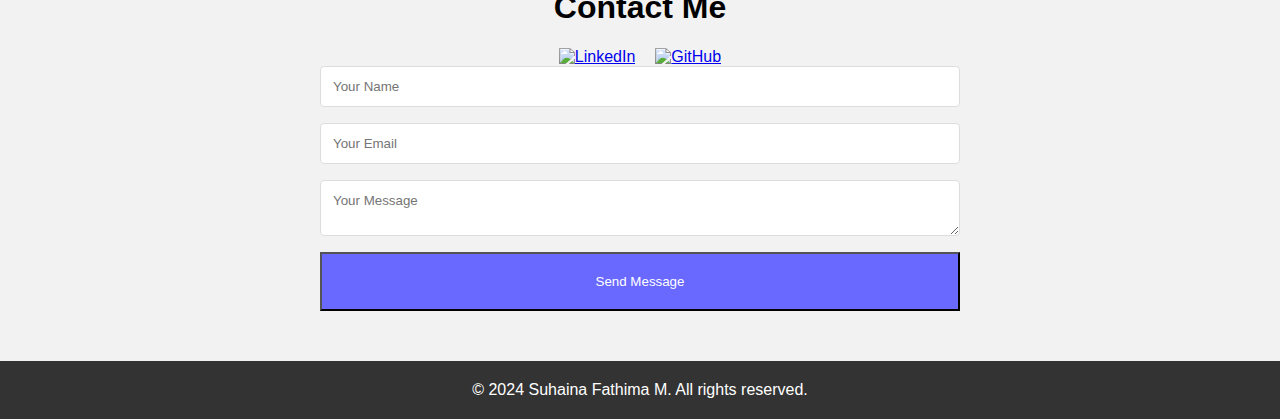
==== commit 3e09d75a: "Update index.html" ====
--- a/index.html
+++ b/index.html
@@ -116,6 +116,12 @@
                 <a href="https://github.com/SuhainaFathimaM/Calculator-GUI-and-Voice-Command-" class="butn">View Project</a>
             </div>
             <div class="project-item">
+                <img src="./images/Screenshot 2024-06-04 203439.png" alt="Weather Dashboard">
+                <h3>Weather Dashboard</h3>
+                <p> Weather Dashboard Using HTML, CSS, JavaScript using API. </p>
+                <a href="https://github.com/SuhainaFathimaM/Weather-dashboard" class="butn">View Project</a>
+            </div>
+            <div class="project-item">
                 <img src="./images/Screenshot 2024-05-18 2100241.png" alt="E Commerce Website">
                 <h3>E Commerce Website Using Bootstrap, HTML, CSS</h3>
                 <p> E Commerce Website Using Bootstrap, HTML, CSS without using JavaScript.. A beginner project</p>
@@ -178,7 +184,7 @@
                 </ul>
             </div>
         </div>
-        <div class="download-button-container"> <a href="https://drive.google.com/file/d/1L2SFb3WixmVPnbJpwz75qmsuZau4795y/view?usp=sharing" download="resume.pdf" class="download-button">Download Resume (PDF)</a> </div> 
+        <div class="download-button-container"> <a href="https://drive.google.com/file/d/1vYhGTJtMRRzefsNMq5iKIhLaKjxgJlTg/view?usp=sharing" download="resume.pdf" class="download-button">Download Resume (PDF)</a> </div> 
     </section>
 
     <section id="contact" class="contact-section">
